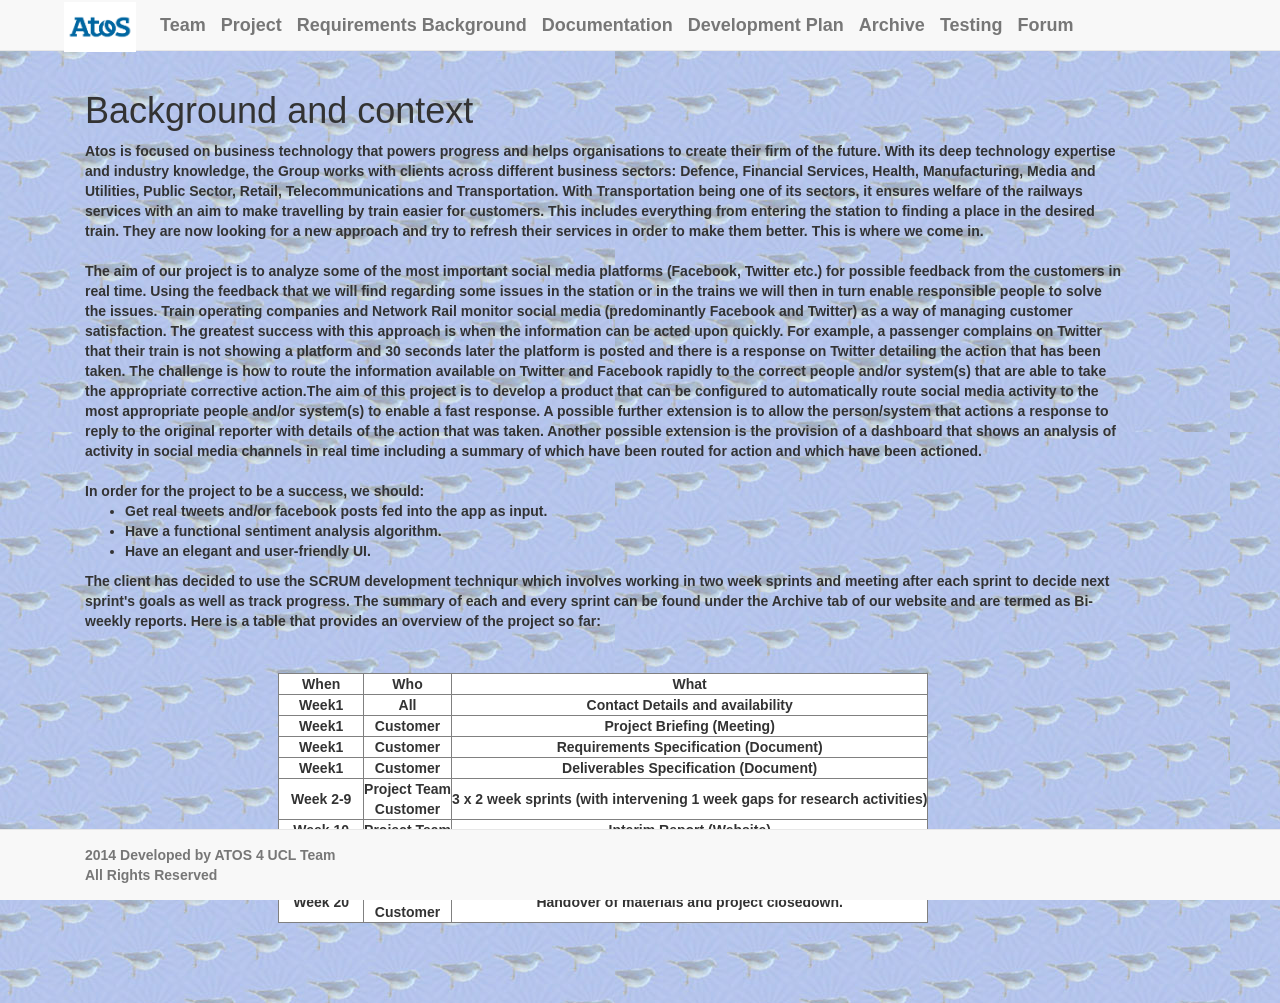
==== index.html @ 7f325870 "just index changed" ====
<!DOCTYPE html>
<html>
	<head>
	<title>ATOS Social Media</title>
	<meta name = "viewport" content = "width= device-width, initial-scale=1.0">
	<link href  = "css/bootstrap.min.css" rel = "stylesheet">
	<link href  = "css/styles.css" rel = "stylesheet">
	</head>
	<body background= "background.jpg">
		<div class = "navbar navbar-default navbar-static-top">
			<div class = "container">

					<a href = "index.html" class = "navbar-brand" class = "active">
					<img class = "navbar-brand" class = "active" style="padding: 0.5em;width: 5em; height: 3.8em; float: left; margin-top: -1.25em" src="logo.jpg">
				</a>
				
				<a href = "team.html" class = "navbar-brand" class = "active">Team</a>
				<a href = "cis-ucl-social-media/index.php" class = "navbar-brand" class = "active">Project</a>
				<a href = "projectRequirement.html" class = "navbar-brand" class = "active">Requirements Background</a>
				<a href = "research.html" class = "navbar-brand" class = "active">Documentation</a>
				<a href = "prototypes.html" class = "navbar-brand" class = "active">Development Plan</a>
				
				<a href = "archive.html" class = "navbar-brand" class = "active">Archive</a>
				<a href = "testing.html" class = "navbar-brand" class = "active">Testing</a>
				<a href = "plans.html" class = "navbar-brand" class = "active">Forum</a>


			</div>
			
		</div>
		
		<div class = "col-lg-10" style = "margin-left: 5em; margin-right: 5em;">
			
				
			<h1>Background and context</h1>
				Atos is focused on business technology that powers progress and helps organisations to create their firm of the future. With its deep technology expertise and industry knowledge, the Group works with clients across different business sectors: Defence, Financial Services, Health, Manufacturing, Media and Utilities, Public Sector, Retail, Telecommunications and Transportation. With Transportation being one of its sectors, it ensures welfare of the railways services with an aim to make travelling by train easier for customers. This includes everything from entering the station to finding a place in the desired train. They are now looking for a new approach and try to refresh their services in order to make them better. This is where we come in. <br><br>

				The aim of our project is to analyze some of the most important social media platforms (Facebook, Twitter etc.) for possible feedback from the customers in real time. Using the feedback that we will find regarding some issues in the station or in the trains we will then in turn enable responsible people to solve the issues. Train operating companies and Network Rail monitor social media (predominantly Facebook and Twitter) as a way of managing customer satisfaction. The greatest success with this approach is when the information can be acted upon quickly. For example, a passenger complains on Twitter that their train is not showing a platform and 30 seconds later the platform is posted and there is a response on Twitter detailing the action that has been taken. The challenge is how to route the information available on Twitter and Facebook rapidly to the correct people and/or system(s) that are able to take the appropriate corrective action.The aim of this project is to develop a product that can be configured to automatically route social media activity to the most appropriate people and/or system(s) to enable a fast response. A possible further extension is to allow the person/system that actions a response to reply to the original reporter with details of the action that was taken. Another possible extension is the provision of a dashboard that shows an analysis of activity in social media channels in real time including a summary of which have been routed for action and which have been actioned.
				<br><br>
				In order for the project to be a success, we should:
				<ul>
					<li>Get real tweets and/or facebook posts fed into the app as input.</li>
					<li>Have a functional sentiment analysis algorithm.</li>
					<li>Have an elegant and user-friendly UI.</li>
 				</ul>

				The client has decided to use the SCRUM development techniqur which involves working in two week sprints and meeting after each sprint to decide next sprint's goals as well as track progress. The summary of each and every sprint can be found under the Archive tab of our website and are termed as Bi-weekly reports. Here is a table that provides an overview of the project so far:

				<table border = "1" id="tcentre">
					<tr>
						<td><b>When</b></td>
						<td><b>Who</b></td>
						<td><b>What</b></td>
					</tr>
					<tr>
						<td>Week1</td>
						<td>All</td>
						<td>Contact Details and availability</td>
					</tr>
					<tr>
						<td>Week1</td>
						<td>Customer</td>
						<td>Project Briefing (Meeting)</td>
					</tr>
					<tr>
						<td>Week1</td>
						<td>Customer</td>
						<td>Requirements Specification (Document)</td>
					</tr>
					<tr>
						<td>Week1</td>
						<td>Customer</td>
						<td>Deliverables Specification (Document)</td>
					</tr>
					<tr>
						<td>Week 2-9</td>
						<td>Project Team<br>Customer</td>
						<td>3 x 2 week sprints (with intervening 1 week gaps for research activities)</td>
					</tr>
					<tr>
						<td>Week 10</td>
						<td>Project Team</td>
						<td>Interim Report (Website)</td>
					</tr>
					<tr>
						<td>Weeks 11-19</td>
						<td>Project Team<br>Customer</td>
						<td>4 x 2 week sprints</td>
					</tr>
					<tr>
						<td>Week 20</td>
						<td>Project Team<br>Customer</td>
						<td>Handover of materials and project closedown.</td>
					</tr>
				</table>
				<br><br><br><br>
		
				
		</div>
		

			
			
			

		</div>
		<div class = "navbar navbar-default navbar-fixed-bottom">
			<div class = "container">
				<p class = "navbar-text pull-left">2014 Developed by ATOS 4 UCL Team<br>All Rights Reserved</p>
			</div>
		</div>


		<script src="http://code.jquery.com/jquery-1.11.0.min.js"></script>
		<script src="js/bootstrap.js"></script>
	</body>
</html>
---- css/styles.css ----
body{
	margin-bottom : 0.1em;
}

*{
	font-weight: bold;
}

#marginlength{
	margin-left: 5em;
	margin-right: 5em;
	margin-bottom: 10em;
}
#tcentre{
	background-color: white;
	margin-top: 3em;
	margin-left: auto;
	margin-right: auto;
	text-align: center;
}
#big{
	font-size: 2em;
}
#picture{
	width: 10em;
	height: 15em;
}

.page-header {
	margin-top:0;
}

.space{
	margin-left: 1em;
}

.panel-body{
	padding-top:0;
}
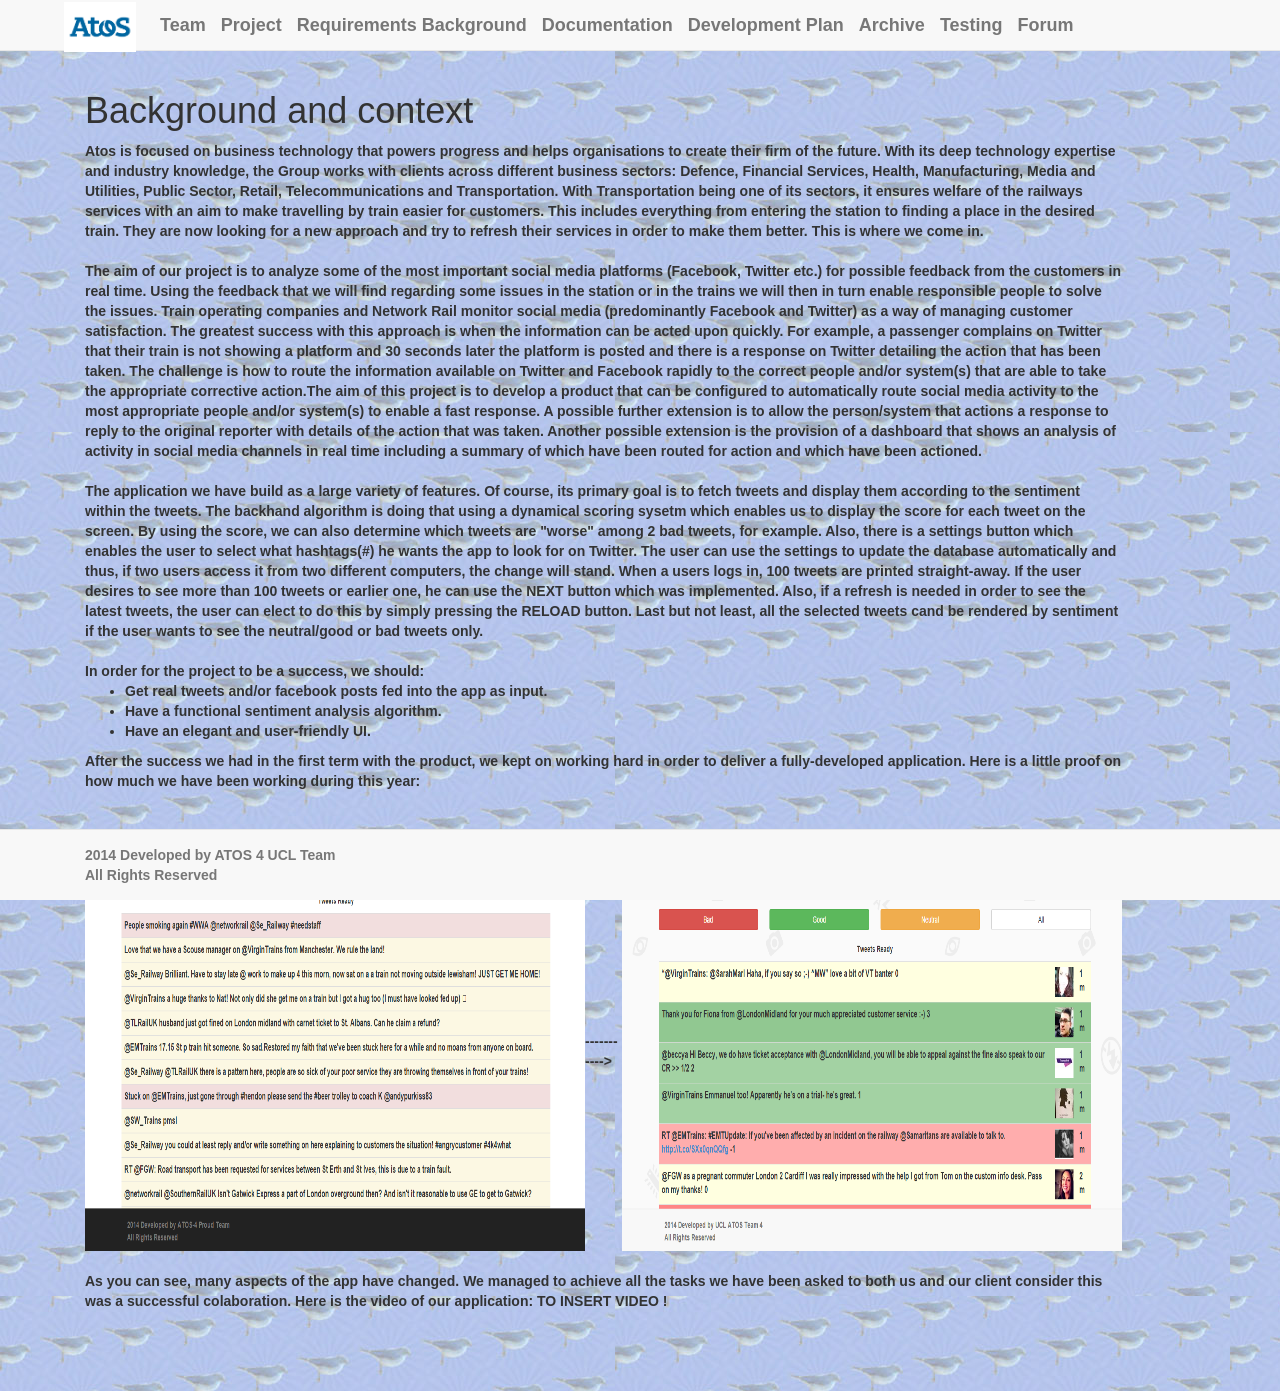
==== commit 4cf18dbf: "Andreas's changes" ====
--- a/index.html
+++ b/index.html
@@ -15,14 +15,14 @@
 				</a>
 				
 				<a href = "team.html" class = "navbar-brand" class = "active">Team</a>
-				<a href = "cis-ucl-social-media/index.php" class = "navbar-brand" class = "active">Project</a>
-				<a href = "projectRequirement.html" class = "navbar-brand" class = "active">Requirements Background</a>
-				<a href = "research.html" class = "navbar-brand" class = "active">Documentation</a>
-				<a href = "prototypes.html" class = "navbar-brand" class = "active">Development Plan</a>
+				<a href = "bagOfWords/" class = "navbar-brand" class = "active">Project</a>
+				<a href = "requirementsBackground.html" class = "navbar-brand" class = "active">Requirements Background</a>
+				<a href = "documentation.html" class = "navbar-brand" class = "active">Documentation</a>
+				<a href = "developmentPlan.html" class = "navbar-brand" class = "active">Development Plan</a>
 				
 				<a href = "archive.html" class = "navbar-brand" class = "active">Archive</a>
 				<a href = "testing.html" class = "navbar-brand" class = "active">Testing</a>
-				<a href = "plans.html" class = "navbar-brand" class = "active">Forum</a>
+				<a href = "forum.html" class = "navbar-brand" class = "active">Forum</a>
 
 
 			</div>
@@ -35,7 +35,9 @@
 			<h1>Background and context</h1>
 				Atos is focused on business technology that powers progress and helps organisations to create their firm of the future. With its deep technology expertise and industry knowledge, the Group works with clients across different business sectors: Defence, Financial Services, Health, Manufacturing, Media and Utilities, Public Sector, Retail, Telecommunications and Transportation. With Transportation being one of its sectors, it ensures welfare of the railways services with an aim to make travelling by train easier for customers. This includes everything from entering the station to finding a place in the desired train. They are now looking for a new approach and try to refresh their services in order to make them better. This is where we come in. <br><br>
 
-				The aim of our project is to analyze some of the most important social media platforms (Facebook, Twitter etc.) for possible feedback from the customers in real time. Using the feedback that we will find regarding some issues in the station or in the trains we will then in turn enable responsible people to solve the issues. Train operating companies and Network Rail monitor social media (predominantly Facebook and Twitter) as a way of managing customer satisfaction. The greatest success with this approach is when the information can be acted upon quickly. For example, a passenger complains on Twitter that their train is not showing a platform and 30 seconds later the platform is posted and there is a response on Twitter detailing the action that has been taken. The challenge is how to route the information available on Twitter and Facebook rapidly to the correct people and/or system(s) that are able to take the appropriate corrective action.The aim of this project is to develop a product that can be configured to automatically route social media activity to the most appropriate people and/or system(s) to enable a fast response. A possible further extension is to allow the person/system that actions a response to reply to the original reporter with details of the action that was taken. Another possible extension is the provision of a dashboard that shows an analysis of activity in social media channels in real time including a summary of which have been routed for action and which have been actioned.
+				The aim of our project is to analyze some of the most important social media platforms (Facebook, Twitter etc.) for possible feedback from the customers in real time. Using the feedback that we will find regarding some issues in the station or in the trains we will then in turn enable responsible people to solve the issues. Train operating companies and Network Rail monitor social media (predominantly Facebook and Twitter) as a way of managing customer satisfaction. The greatest success with this approach is when the information can be acted upon quickly. For example, a passenger complains on Twitter that their train is not showing a platform and 30 seconds later the platform is posted and there is a response on Twitter detailing the action that has been taken. The challenge is how to route the information available on Twitter and Facebook rapidly to the correct people and/or system(s) that are able to take the appropriate corrective action.The aim of this project is to develop a product that can be configured to automatically route social media activity to the most appropriate people and/or system(s) to enable a fast response. A possible further extension is to allow the person/system that actions a response to reply to the original reporter with details of the action that was taken. Another possible extension is the provision of a dashboard that shows an analysis of activity in social media channels in real time including a summary of which have been routed for action and which have been actioned.<br><br>
+
+				The application we have build as a large variety of features. Of course, its primary goal is to fetch tweets and display them according to the sentiment within the tweets. The backhand algorithm is doing that using a dynamical scoring sysetm which enables us to display the score for each tweet on the screen. By using the score, we can also determine which tweets are "worse" among 2 bad tweets, for example. Also, there is a settings button which enables the user to select what hashtags(#) he wants the app to look for on Twitter. The user can use the settings to update the database automatically and thus, if two users access it from two different computers, the change will stand. When a users logs in, 100 tweets are printed straight-away. If the user desires to see more than 100 tweets or earlier one, he can use the NEXT button which was implemented. Also, if a refresh is needed in order to see the latest tweets, the user can elect to do this by simply pressing the RELOAD button. Last but not least, all the selected tweets cand be rendered by sentiment if the user wants to see the neutral/good or bad tweets only. 
 				<br><br>
 				In order for the project to be a success, we should:
 				<ul>
@@ -44,55 +46,34 @@
 					<li>Have an elegant and user-friendly UI.</li>
  				</ul>
 
-				The client has decided to use the SCRUM development techniqur which involves working in two week sprints and meeting after each sprint to decide next sprint's goals as well as track progress. The summary of each and every sprint can be found under the Archive tab of our website and are termed as Bi-weekly reports. Here is a table that provides an overview of the project so far:
-
-				<table border = "1" id="tcentre">
+				After the success we had in the first term with the product, we kept on working hard in order to deliver a fully-developed application. 
+				Here is a little proof on how much we have been working during this year:
+				<br><br><br>
+				<table>
 					<tr>
-						<td><b>When</b></td>
-						<td><b>Who</b></td>
-						<td><b>What</b></td>
+						<center>
+						<td><center>Before:<center></td>
+						<td>    </td>
+						<td><center>After:<center></td>
+						</center>
 					</tr>
 					<tr>
-						<td>Week1</td>
-						<td>All</td>
-						<td>Contact Details and availability</td>
-					</tr>
-					<tr>
-						<td>Week1</td>
-						<td>Customer</td>
-						<td>Project Briefing (Meeting)</td>
-					</tr>
-					<tr>
-						<td>Week1</td>
-						<td>Customer</td>
-						<td>Requirements Specification (Document)</td>
-					</tr>
-					<tr>
-						<td>Week1</td>
-						<td>Customer</td>
-						<td>Deliverables Specification (Document)</td>
-					</tr>
-					<tr>
-						<td>Week 2-9</td>
-						<td>Project Team<br>Customer</td>
-						<td>3 x 2 week sprints (with intervening 1 week gaps for research activities)</td>
-					</tr>
-					<tr>
-						<td>Week 10</td>
-						<td>Project Team</td>
-						<td>Interim Report (Website)</td>
-					</tr>
-					<tr>
-						<td>Weeks 11-19</td>
-						<td>Project Team<br>Customer</td>
-						<td>4 x 2 week sprints</td>
-					</tr>
-					<tr>
-						<td>Week 20</td>
-						<td>Project Team<br>Customer</td>
-						<td>Handover of materials and project closedown.</td>
+						<center>
+					
+							<td><img  id="picture"  src="before.png" style="width:500px;height:400px"></td>
+							<td> ----------->  </td>
+							<td><img  id="picture" style="width:500px;height:400px" src="after.png"></td>
+						</center>
 					</tr>
 				</table>
+
+				<br>
+				<div>
+					As you can see, many aspects of the app have changed. We managed to achieve all the tasks we have been asked to both us and our client consider this was a successful colaboration. Here is the video of our application: 
+
+					TO INSERT VIDEO !
+				</div>
+				
 				<br><br><br><br>
 		
 				
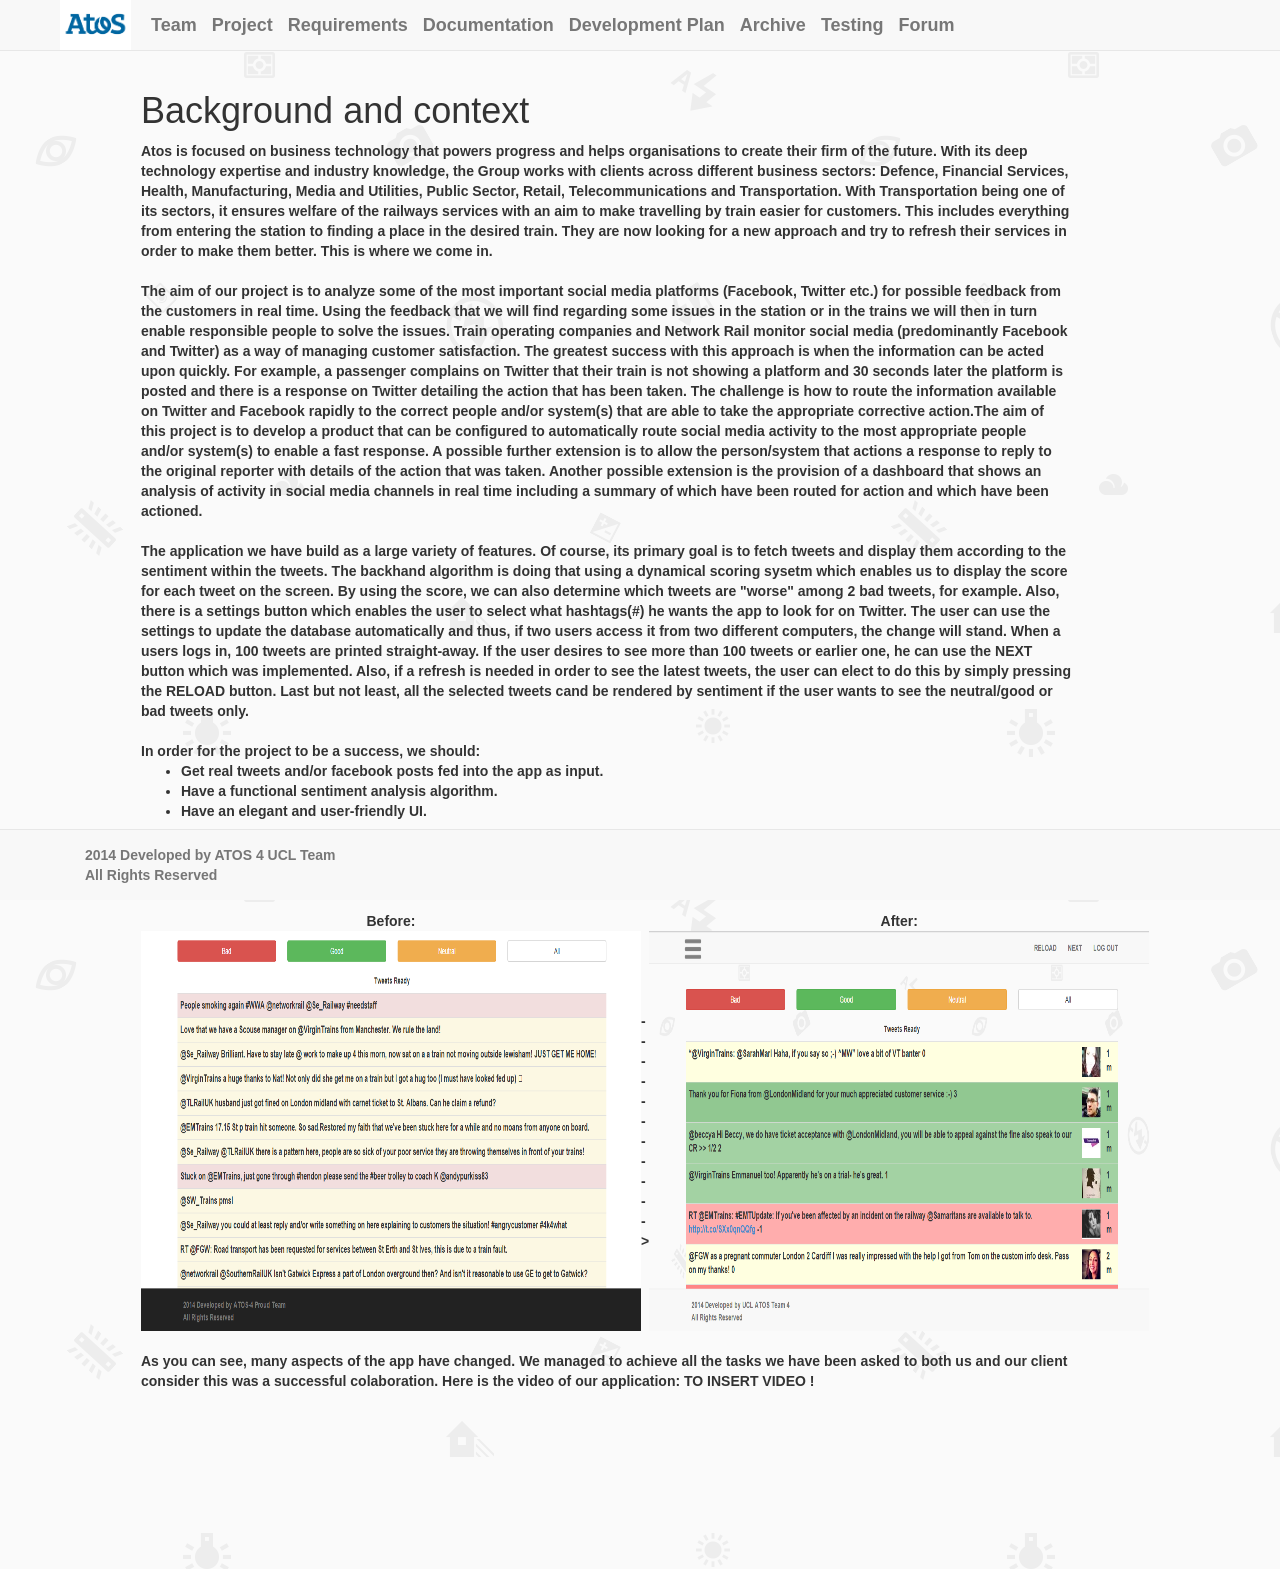
==== commit 5c3980ae: "Layout changes" ====
--- a/index.html
+++ b/index.html
@@ -11,12 +11,12 @@
 			<div class = "container">
 
 					<a href = "index.html" class = "navbar-brand" class = "active">
-					<img class = "navbar-brand" class = "active" style="padding: 0.5em;width: 5em; height: 3.8em; float: left; margin-top: -1.25em" src="logo.jpg">
+				<img class = "navbar-brand" class = "active" style="padding: 0.3em;width: 4.5em; height: 3.5em; float: left; margin-top: -1.25em" src="logo.jpg">
 				</a>
 				
 				<a href = "team.html" class = "navbar-brand" class = "active">Team</a>
-				<a href = "bagOfWords/" class = "navbar-brand" class = "active">Project</a>
-				<a href = "requirementsBackground.html" class = "navbar-brand" class = "active">Requirements Background</a>
+				<a href = "http://atosrail.azurewebsites.net/bagOfWords/" class = "navbar-brand" class = "active">Project</a>
+				<a href = "requirementsBackground.html" class = "navbar-brand" class = "active">Requirements</a>
 				<a href = "documentation.html" class = "navbar-brand" class = "active">Documentation</a>
 				<a href = "developmentPlan.html" class = "navbar-brand" class = "active">Development Plan</a>
 				
@@ -29,8 +29,8 @@
 			
 		</div>
 		
-		<div class = "col-lg-10" style = "margin-left: 5em; margin-right: 5em;">
-			
+		<!--<div class = "col-lg-10" style = "margin-left: 5em; margin-right: 5em;">-->
+		<div class = "col-lg-9" style = "margin-left: 9em; margin-right: 5em; margin-bottom: 7em;">
 				
 			<h1>Background and context</h1>
 				Atos is focused on business technology that powers progress and helps organisations to create their firm of the future. With its deep technology expertise and industry knowledge, the Group works with clients across different business sectors: Defence, Financial Services, Health, Manufacturing, Media and Utilities, Public Sector, Retail, Telecommunications and Transportation. With Transportation being one of its sectors, it ensures welfare of the railways services with an aim to make travelling by train easier for customers. This includes everything from entering the station to finding a place in the desired train. They are now looking for a new approach and try to refresh their services in order to make them better. This is where we come in. <br><br>
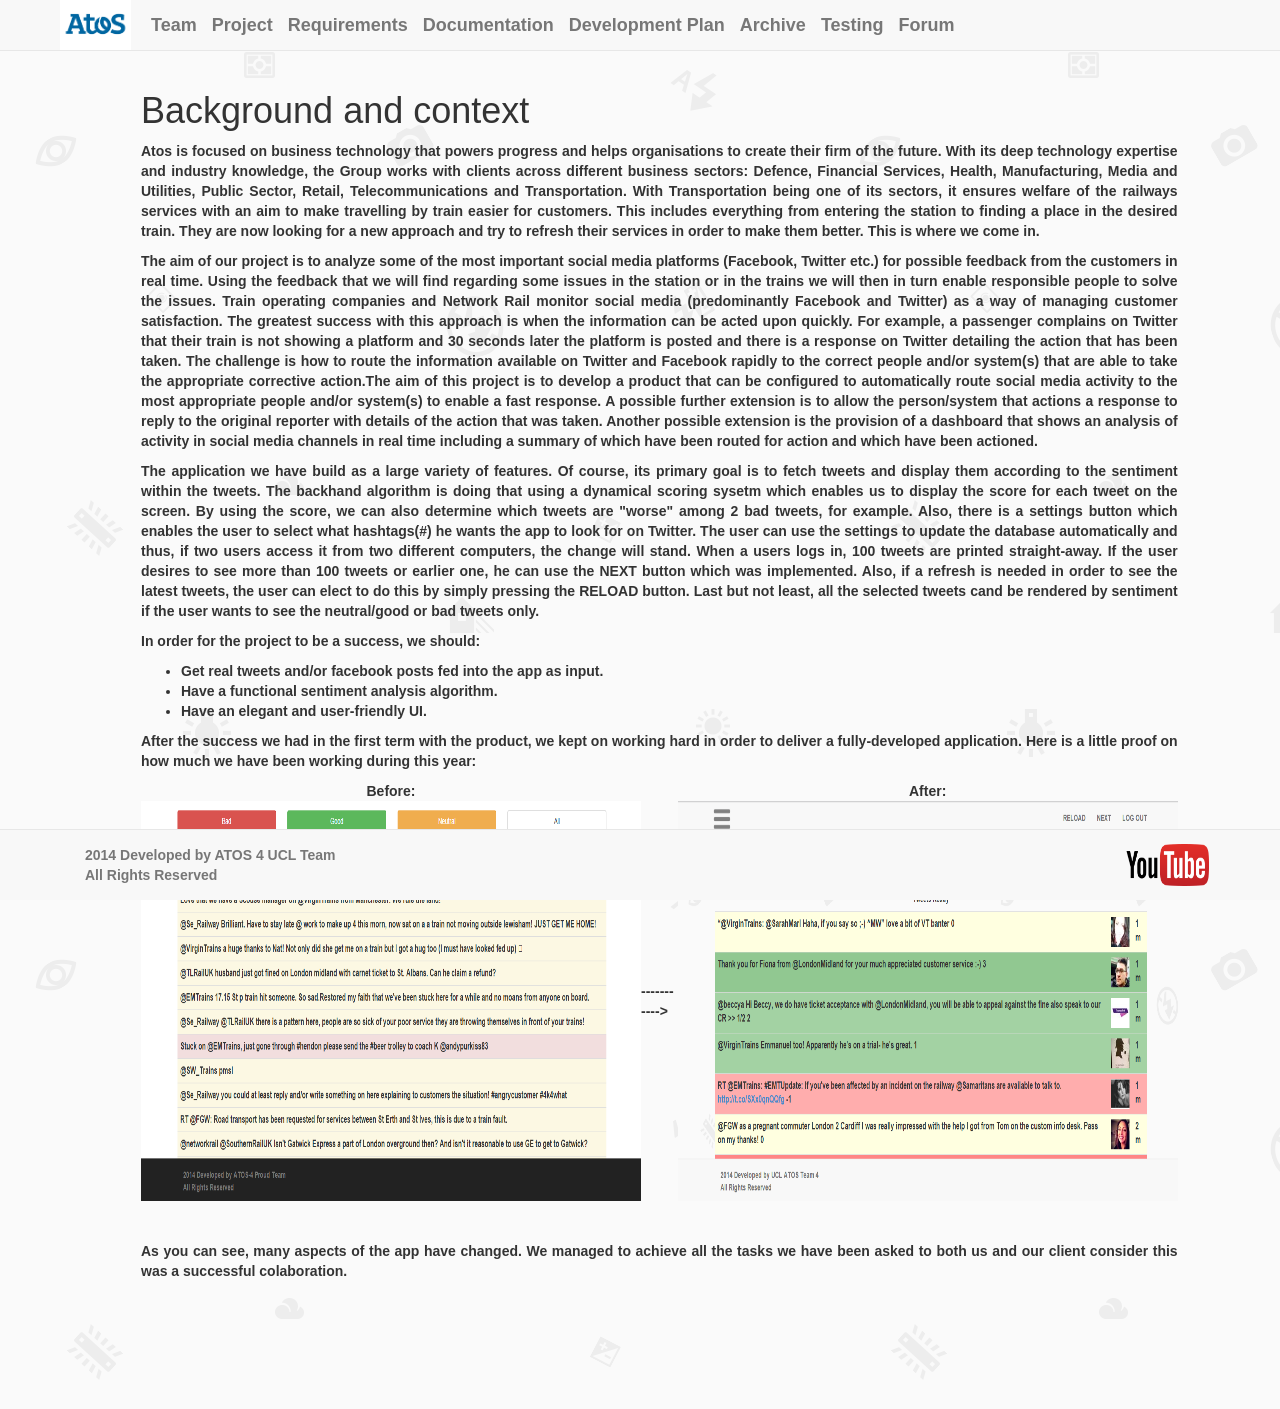
==== commit fb094ce8: "Technical Achievements, Implementation Details and Design Patterns Apart from this page, I have made" ====
--- a/index.html
+++ b/index.html
@@ -5,6 +5,7 @@
 	<meta name = "viewport" content = "width= device-width, initial-scale=1.0">
 	<link href  = "css/bootstrap.min.css" rel = "stylesheet">
 	<link href  = "css/styles.css" rel = "stylesheet">
+	<link href  = "css/enableJustify.css" rel = "stylesheet">
 	</head>
 	<body background= "background.jpg">
 		<div class = "navbar navbar-default navbar-static-top">
@@ -30,25 +31,25 @@
 		</div>
 		
 		<!--<div class = "col-lg-10" style = "margin-left: 5em; margin-right: 5em;">-->
-		<div class = "col-lg-9" style = "margin-left: 9em; margin-right: 5em; margin-bottom: 7em;">
+		<div class = "col-lg-10" style = "margin-left: 9em; margin-right: 5em; margin-bottom: 7em;">
+
 				
 			<h1>Background and context</h1>
-				Atos is focused on business technology that powers progress and helps organisations to create their firm of the future. With its deep technology expertise and industry knowledge, the Group works with clients across different business sectors: Defence, Financial Services, Health, Manufacturing, Media and Utilities, Public Sector, Retail, Telecommunications and Transportation. With Transportation being one of its sectors, it ensures welfare of the railways services with an aim to make travelling by train easier for customers. This includes everything from entering the station to finding a place in the desired train. They are now looking for a new approach and try to refresh their services in order to make them better. This is where we come in. <br><br>
+				<p>Atos is focused on business technology that powers progress and helps organisations to create their firm of the future. With its deep technology expertise and industry knowledge, the Group works with clients across different business sectors: Defence, Financial Services, Health, Manufacturing, Media and Utilities, Public Sector, Retail, Telecommunications and Transportation. With Transportation being one of its sectors, it ensures welfare of the railways services with an aim to make travelling by train easier for customers. This includes everything from entering the station to finding a place in the desired train. They are now looking for a new approach and try to refresh their services in order to make them better. This is where we come in. </p>
 
-				The aim of our project is to analyze some of the most important social media platforms (Facebook, Twitter etc.) for possible feedback from the customers in real time. Using the feedback that we will find regarding some issues in the station or in the trains we will then in turn enable responsible people to solve the issues. Train operating companies and Network Rail monitor social media (predominantly Facebook and Twitter) as a way of managing customer satisfaction. The greatest success with this approach is when the information can be acted upon quickly. For example, a passenger complains on Twitter that their train is not showing a platform and 30 seconds later the platform is posted and there is a response on Twitter detailing the action that has been taken. The challenge is how to route the information available on Twitter and Facebook rapidly to the correct people and/or system(s) that are able to take the appropriate corrective action.The aim of this project is to develop a product that can be configured to automatically route social media activity to the most appropriate people and/or system(s) to enable a fast response. A possible further extension is to allow the person/system that actions a response to reply to the original reporter with details of the action that was taken. Another possible extension is the provision of a dashboard that shows an analysis of activity in social media channels in real time including a summary of which have been routed for action and which have been actioned.<br><br>
+				<p>The aim of our project is to analyze some of the most important social media platforms (Facebook, Twitter etc.) for possible feedback from the customers in real time. Using the feedback that we will find regarding some issues in the station or in the trains we will then in turn enable responsible people to solve the issues. Train operating companies and Network Rail monitor social media (predominantly Facebook and Twitter) as a way of managing customer satisfaction. The greatest success with this approach is when the information can be acted upon quickly. For example, a passenger complains on Twitter that their train is not showing a platform and 30 seconds later the platform is posted and there is a response on Twitter detailing the action that has been taken. The challenge is how to route the information available on Twitter and Facebook rapidly to the correct people and/or system(s) that are able to take the appropriate corrective action.The aim of this project is to develop a product that can be configured to automatically route social media activity to the most appropriate people and/or system(s) to enable a fast response. A possible further extension is to allow the person/system that actions a response to reply to the original reporter with details of the action that was taken. Another possible extension is the provision of a dashboard that shows an analysis of activity in social media channels in real time including a summary of which have been routed for action and which have been actioned.</p>
 
-				The application we have build as a large variety of features. Of course, its primary goal is to fetch tweets and display them according to the sentiment within the tweets. The backhand algorithm is doing that using a dynamical scoring sysetm which enables us to display the score for each tweet on the screen. By using the score, we can also determine which tweets are "worse" among 2 bad tweets, for example. Also, there is a settings button which enables the user to select what hashtags(#) he wants the app to look for on Twitter. The user can use the settings to update the database automatically and thus, if two users access it from two different computers, the change will stand. When a users logs in, 100 tweets are printed straight-away. If the user desires to see more than 100 tweets or earlier one, he can use the NEXT button which was implemented. Also, if a refresh is needed in order to see the latest tweets, the user can elect to do this by simply pressing the RELOAD button. Last but not least, all the selected tweets cand be rendered by sentiment if the user wants to see the neutral/good or bad tweets only. 
-				<br><br>
-				In order for the project to be a success, we should:
+				<p>The application we have build as a large variety of features. Of course, its primary goal is to fetch tweets and display them according to the sentiment within the tweets. The backhand algorithm is doing that using a dynamical scoring sysetm which enables us to display the score for each tweet on the screen. By using the score, we can also determine which tweets are "worse" among 2 bad tweets, for example. Also, there is a settings button which enables the user to select what hashtags(#) he wants the app to look for on Twitter. The user can use the settings to update the database automatically and thus, if two users access it from two different computers, the change will stand. When a users logs in, 100 tweets are printed straight-away. If the user desires to see more than 100 tweets or earlier one, he can use the NEXT button which was implemented. Also, if a refresh is needed in order to see the latest tweets, the user can elect to do this by simply pressing the RELOAD button. Last but not least, all the selected tweets cand be rendered by sentiment if the user wants to see the neutral/good or bad tweets only. </p>
+				<p>In order for the project to be a success, we should:
 				<ul>
 					<li>Get real tweets and/or facebook posts fed into the app as input.</li>
 					<li>Have a functional sentiment analysis algorithm.</li>
 					<li>Have an elegant and user-friendly UI.</li>
- 				</ul>
+ 				</ul></p>
 
-				After the success we had in the first term with the product, we kept on working hard in order to deliver a fully-developed application. 
-				Here is a little proof on how much we have been working during this year:
-				<br><br><br>
+				<p>After the success we had in the first term with the product, we kept on working hard in order to deliver a fully-developed application. 
+				Here is a little proof on how much we have been working during this year:</p>
+				
 				<table>
 					<tr>
 						<center>
@@ -67,14 +68,12 @@
 					</tr>
 				</table>
 
+				
+					<br><br>
+					<p>As you can see, many aspects of the app have changed. We managed to achieve all the tasks we have been asked to both us and our client consider this was a successful colaboration.</p>
+				
+				
 				<br>
-				<div>
-					As you can see, many aspects of the app have changed. We managed to achieve all the tasks we have been asked to both us and our client consider this was a successful colaboration. Here is the video of our application: 
-
-					TO INSERT VIDEO !
-				</div>
-				
-				<br><br><br><br>
 		
 				
 		</div>
@@ -84,12 +83,12 @@
 			
 			
 
-		</div>
 		<div class = "navbar navbar-default navbar-fixed-bottom">
-			<div class = "container">
-				<p class = "navbar-text pull-left">2014 Developed by ATOS 4 UCL Team<br>All Rights Reserved</p>
-			</div>
-		</div>
+	<div class = "container">
+		<p class = "navbar-text">2014 Developed by ATOS 4 UCL Team<br>All Rights Reserved</p>
+			<a href="http://youtube.com" class = "pull-right"><img style="padding: 0em;width: 6em; height: 3em; float: right; margin-top: 1em"src="youtube.png"></a>
+	</div>
+</div>
 
 
 		<script src="http://code.jquery.com/jquery-1.11.0.min.js"></script>
--- a/css/enableJustify.css
+++ b/css/enableJustify.css
@@ -0,0 +1,3 @@
+p{
+	text-align : justify;
+}
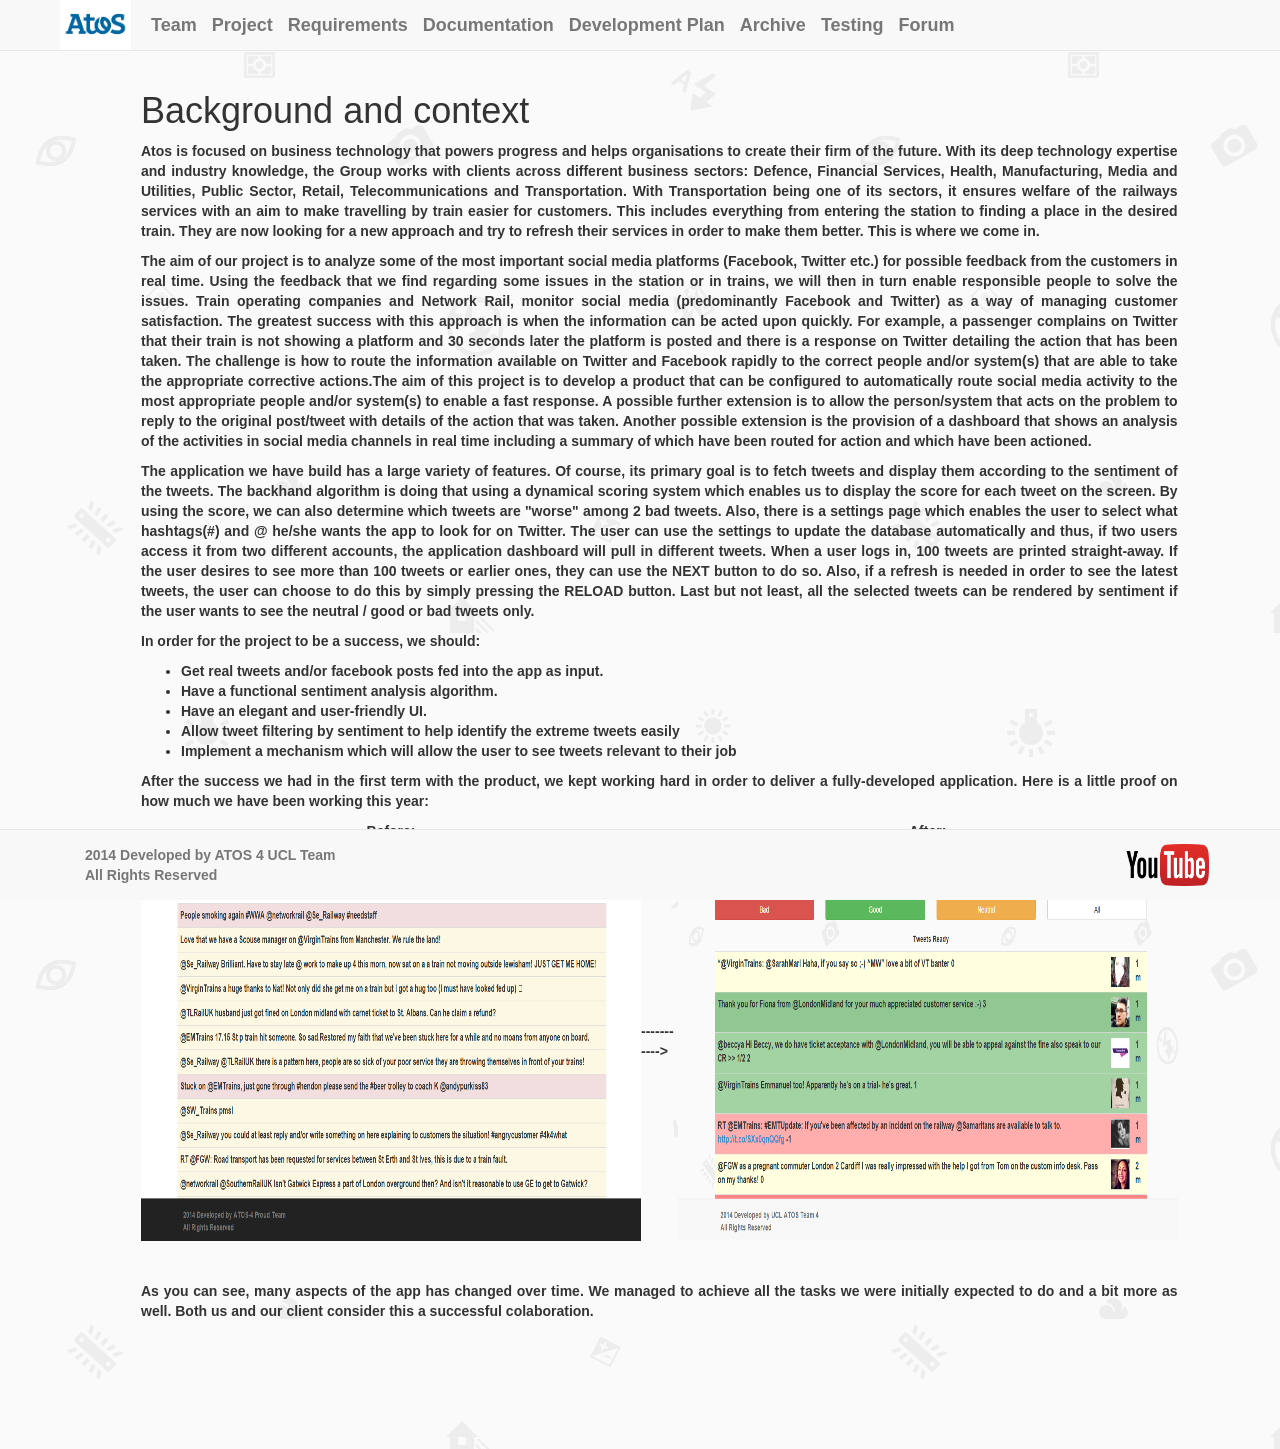
==== commit 71f8d48f: "wp added" ====
--- a/index.html
+++ b/index.html
@@ -37,18 +37,20 @@
 			<h1>Background and context</h1>
 				<p>Atos is focused on business technology that powers progress and helps organisations to create their firm of the future. With its deep technology expertise and industry knowledge, the Group works with clients across different business sectors: Defence, Financial Services, Health, Manufacturing, Media and Utilities, Public Sector, Retail, Telecommunications and Transportation. With Transportation being one of its sectors, it ensures welfare of the railways services with an aim to make travelling by train easier for customers. This includes everything from entering the station to finding a place in the desired train. They are now looking for a new approach and try to refresh their services in order to make them better. This is where we come in. </p>
 
-				<p>The aim of our project is to analyze some of the most important social media platforms (Facebook, Twitter etc.) for possible feedback from the customers in real time. Using the feedback that we will find regarding some issues in the station or in the trains we will then in turn enable responsible people to solve the issues. Train operating companies and Network Rail monitor social media (predominantly Facebook and Twitter) as a way of managing customer satisfaction. The greatest success with this approach is when the information can be acted upon quickly. For example, a passenger complains on Twitter that their train is not showing a platform and 30 seconds later the platform is posted and there is a response on Twitter detailing the action that has been taken. The challenge is how to route the information available on Twitter and Facebook rapidly to the correct people and/or system(s) that are able to take the appropriate corrective action.The aim of this project is to develop a product that can be configured to automatically route social media activity to the most appropriate people and/or system(s) to enable a fast response. A possible further extension is to allow the person/system that actions a response to reply to the original reporter with details of the action that was taken. Another possible extension is the provision of a dashboard that shows an analysis of activity in social media channels in real time including a summary of which have been routed for action and which have been actioned.</p>
+				<p>The aim of our project is to analyze some of the most important social media platforms (Facebook, Twitter etc.) for possible feedback from the customers in real time. Using the feedback that we find regarding some issues in the station or in trains, we will then in turn enable responsible people to solve the issues. Train operating companies and Network Rail, monitor social media (predominantly Facebook and Twitter) as a way of managing customer satisfaction. The greatest success with this approach is when the information can be acted upon quickly. For example, a passenger complains on Twitter that their train is not showing a platform and 30 seconds later the platform is posted and there is a response on Twitter detailing the action that has been taken. The challenge is how to route the information available on Twitter and Facebook rapidly to the correct people and/or system(s) that are able to take the appropriate corrective actions.The aim of this project is to develop a product that can be configured to automatically route social media activity to the most appropriate people and/or system(s) to enable a fast response. A possible further extension is to allow the person/system that acts on the problem to reply to the original post/tweet with details of the action that was taken. Another possible extension is the provision of a dashboard that shows an analysis of the activities in social media channels in real time including a summary of which have been routed for action and which have been actioned.</p>
 
-				<p>The application we have build as a large variety of features. Of course, its primary goal is to fetch tweets and display them according to the sentiment within the tweets. The backhand algorithm is doing that using a dynamical scoring sysetm which enables us to display the score for each tweet on the screen. By using the score, we can also determine which tweets are "worse" among 2 bad tweets, for example. Also, there is a settings button which enables the user to select what hashtags(#) he wants the app to look for on Twitter. The user can use the settings to update the database automatically and thus, if two users access it from two different computers, the change will stand. When a users logs in, 100 tweets are printed straight-away. If the user desires to see more than 100 tweets or earlier one, he can use the NEXT button which was implemented. Also, if a refresh is needed in order to see the latest tweets, the user can elect to do this by simply pressing the RELOAD button. Last but not least, all the selected tweets cand be rendered by sentiment if the user wants to see the neutral/good or bad tweets only. </p>
+				<p>The application we have build has a large variety of features. Of course, its primary goal is to fetch tweets and display them according to the sentiment of the tweets. The backhand algorithm is doing that using a dynamical scoring system which enables us to display the score for each tweet on the screen. By using the score, we can also determine which tweets are "worse" among 2 bad tweets. Also, there is a settings page which enables the user to select what hashtags(#) and @ he/she wants the app to look for on Twitter. The user can use the settings to update the database automatically and thus, if two users access it from two different accounts, the application dashboard will pull in different tweets. When a user logs in, 100 tweets are printed straight-away. If the user desires to see more than 100 tweets or earlier ones, they can use the NEXT button to do so. Also, if a refresh is needed in order to see the latest tweets, the user can choose to do this by simply pressing the RELOAD button. Last but not least, all the selected tweets can be rendered by sentiment if the user wants to see the neutral / good or bad tweets only. </p>
 				<p>In order for the project to be a success, we should:
 				<ul>
 					<li>Get real tweets and/or facebook posts fed into the app as input.</li>
 					<li>Have a functional sentiment analysis algorithm.</li>
 					<li>Have an elegant and user-friendly UI.</li>
+					<li> Allow tweet filtering by sentiment to help identify the extreme tweets easily</li>
+					<li> Implement a mechanism which will allow the user to see tweets relevant to their job</li>
  				</ul></p>
 
-				<p>After the success we had in the first term with the product, we kept on working hard in order to deliver a fully-developed application. 
-				Here is a little proof on how much we have been working during this year:</p>
+				<p>After the success we had in the first term with the product, we kept working hard in order to deliver a fully-developed application. 
+				Here is a little proof on how much we have been working this year:</p>
 				
 				<table>
 					<tr>
@@ -62,7 +64,7 @@
 						<center>
 					
 							<td><img  id="picture"  src="before.png" style="width:500px;height:400px"></td>
-							<td> ----------->  </td>
+							<td>   ----------->  </td>
 							<td><img  id="picture" style="width:500px;height:400px" src="after.png"></td>
 						</center>
 					</tr>
@@ -70,7 +72,7 @@
 
 				
 					<br><br>
-					<p>As you can see, many aspects of the app have changed. We managed to achieve all the tasks we have been asked to both us and our client consider this was a successful colaboration.</p>
+					<p>As you can see, many aspects of the app has changed over time. We managed to achieve all the tasks we were initially expected to do and a bit more as well. Both us and our client consider this a successful colaboration.</p>
 				
 				
 				<br>
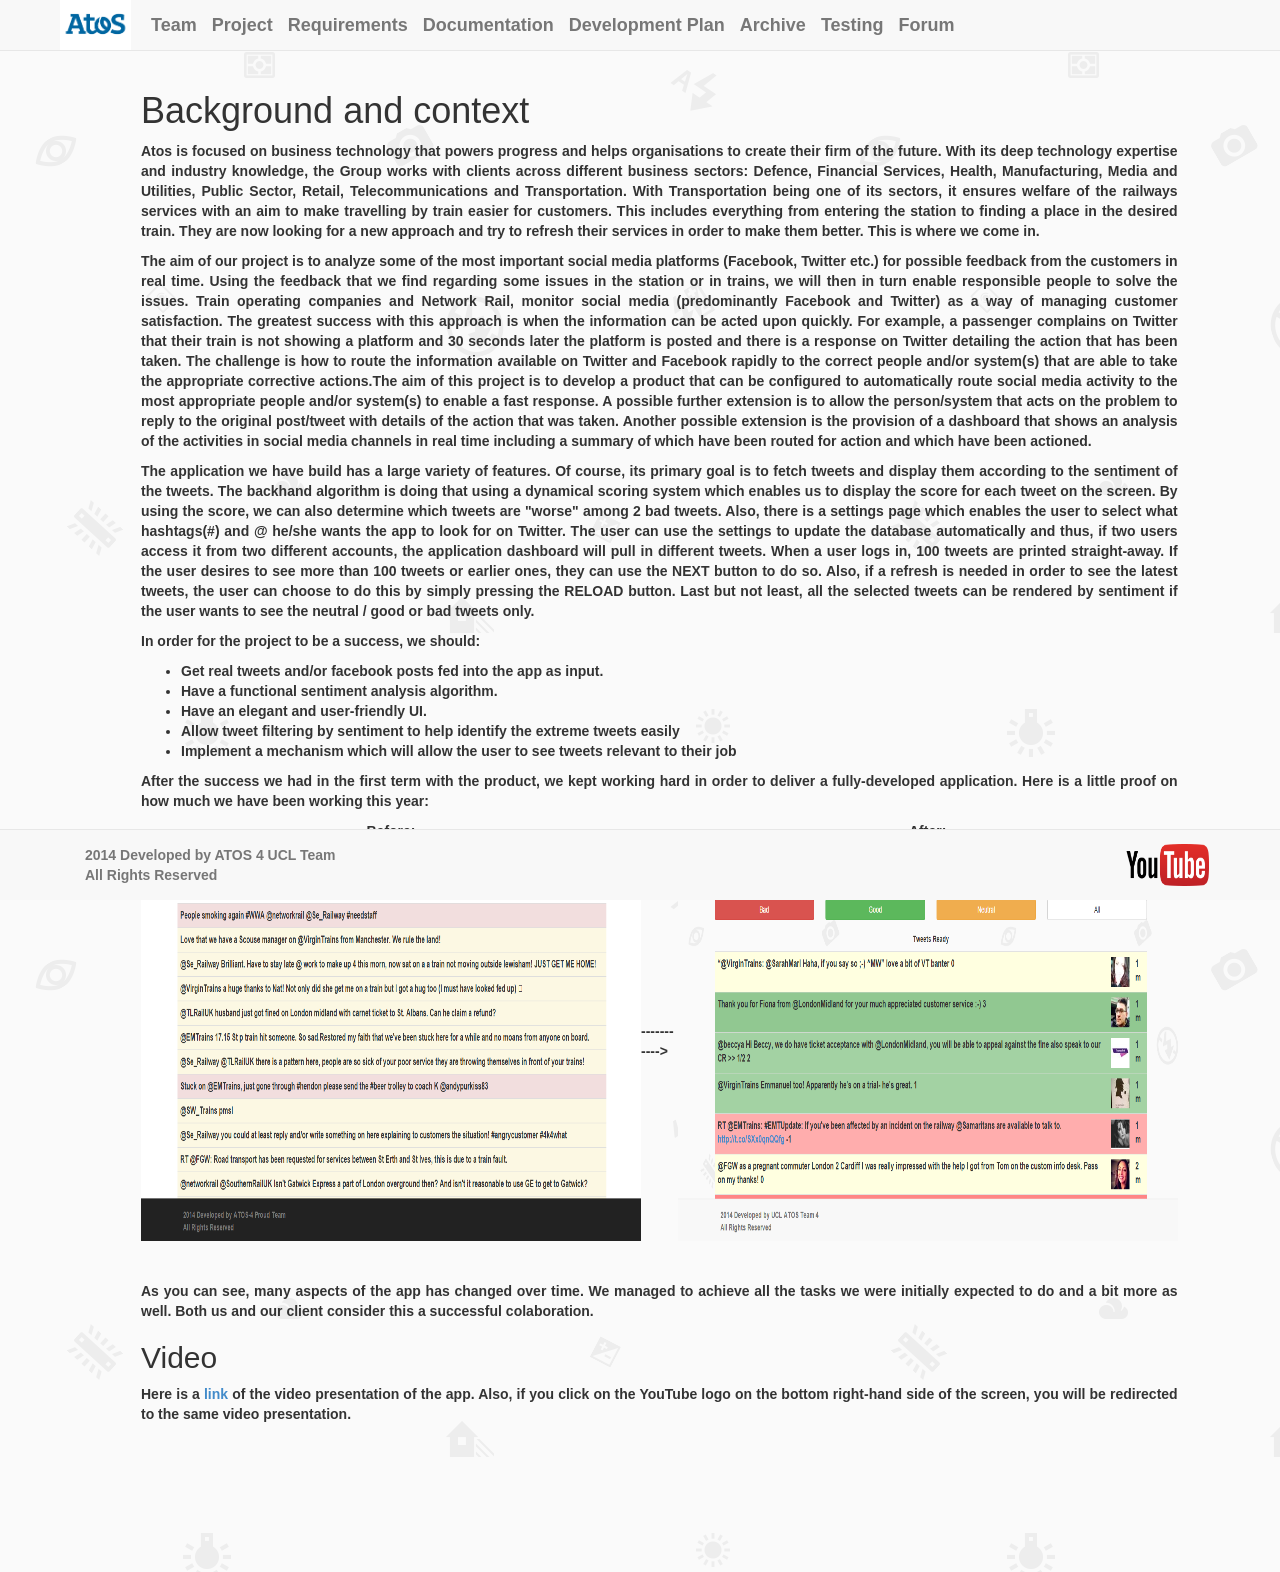
==== commit f16a0199: "video and touches" ====
--- a/index.html
+++ b/index.html
@@ -74,7 +74,9 @@
 					<br><br>
 					<p>As you can see, many aspects of the app has changed over time. We managed to achieve all the tasks we were initially expected to do and a bit more as well. Both us and our client consider this a successful colaboration.</p>
 				
-				
+				<h2>Video</h2>
+				<p>Here is a <a href="https://www.youtube.com/watch?v=R7CVfOtzGFw">link</a> of the video presentation of the app. Also, if you click on the YouTube logo on the bottom right-hand side of the screen, you will be redirected to the same video presentation. </p>
+				<br>
 				<br>
 		
 				
@@ -88,7 +90,7 @@
 		<div class = "navbar navbar-default navbar-fixed-bottom">
 	<div class = "container">
 		<p class = "navbar-text">2014 Developed by ATOS 4 UCL Team<br>All Rights Reserved</p>
-			<a href="http://youtube.com" class = "pull-right"><img style="padding: 0em;width: 6em; height: 3em; float: right; margin-top: 1em"src="youtube.png"></a>
+			<a href="https://www.youtube.com/watch?v=R7CVfOtzGFw" class = "pull-right"><img style="padding: 0em;width: 6em; height: 3em; float: right; margin-top: 1em"src="youtube.png"></a>
 	</div>
 </div>
 
